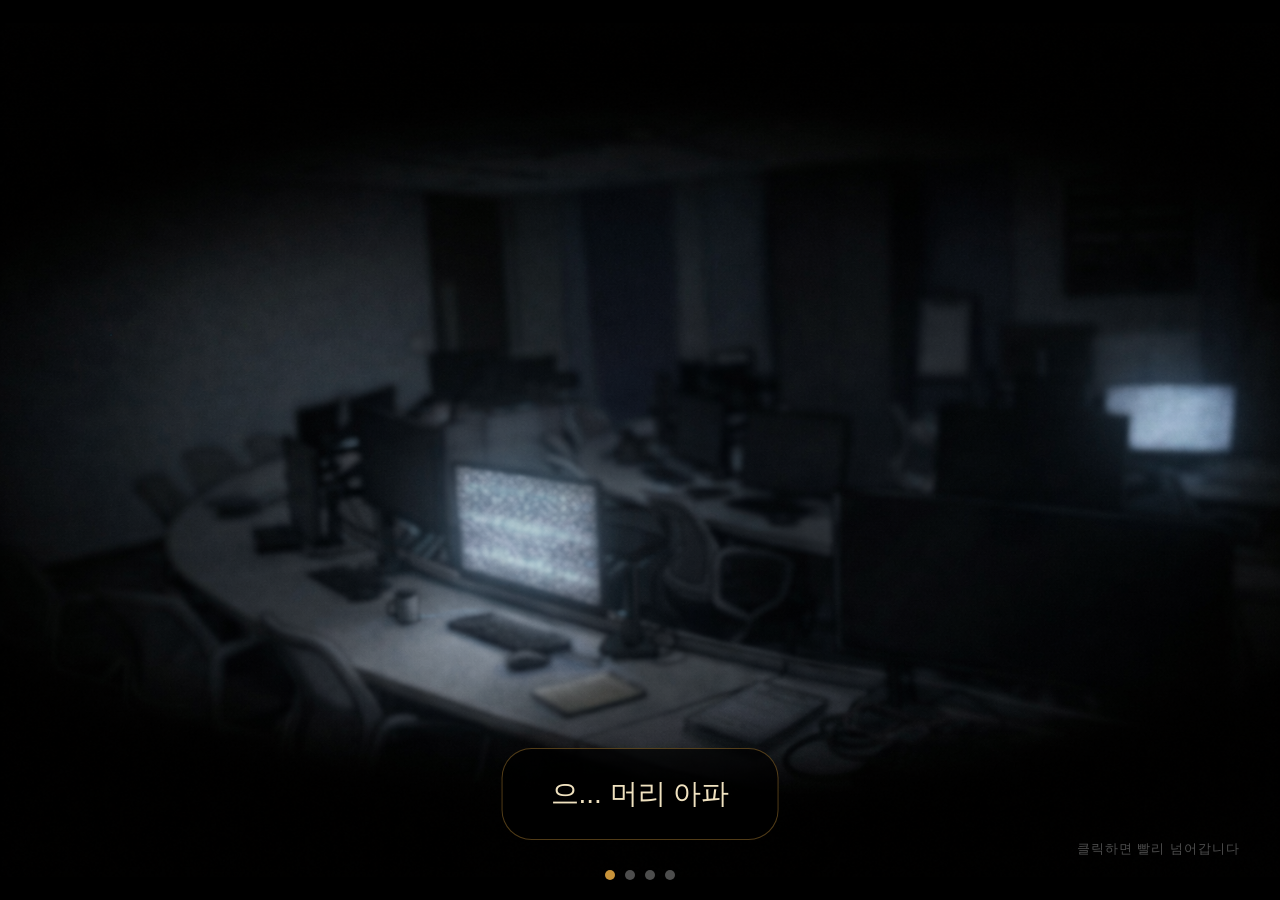
==== pages/intro.html @ c522c653 "feats: intro 화면 구현" ====
<!DOCTYPE html>
<html lang="ko">
<head>
<meta charset="UTF-8">
<title>ESCAPE KOPO — 인트로</title>
<link rel="stylesheet" href="../css/intro.css" />
</head>
<body>
 
<img id="intro-bg" src="../images/intro0.png" alt="인트로"
  draggable="false"
  onmousedown="return false;">
 
<div id="caption">...</div>
 
<div id="progress-bar"></div>
 
<div id="hint">클릭하면 빨리 넘어갑니다</div>
 
<div id="fade"></div>
<script src="../js/intro.js"></script>
</body>
</html>
---- css/intro.css ----
* { margin:0; padding:0; box-sizing:border-box; }
 
html, body {
  width:100%; height:100%;
  overflow:hidden;
  background:#000;
  font-family:'Malgun Gothic','Apple SD Gothic Neo',sans-serif;
}
 
#intro-bg {
  width:100vw;
  height:100vh;
  object-fit:contain;  /* ← cover에서 contain으로 변경 */
  display:block;
  transition:opacity 0.6s ease;
  background:#000;     /* ← 여백 검정으로 */
}
 
/* 하단 텍스트 */
#caption {
  position:fixed;
  bottom:60px; left:50%;
  transform:translateX(-50%);
  background:rgba(0,0,0,0.72);
  color:#f0e2c0;
  font-size:28px;        /* ← 20px에서 28px로 */
  padding:20px 48px;     /* ← 패딩도 키움 */
  border-radius:30px;
  border:1px solid rgba(200,147,58,0.4);
  text-align:center;
  white-space:pre-line;
  line-height:1.8;       /* ← 줄간격도 조금 늘림 */
  transition:opacity 0.5s ease;
  max-width:800px;       /* ← 최대 너비도 키움 */
}
 
/* 진행 바 */
#progress-bar {
  position:fixed;
  bottom:20px; left:50%;
  transform:translateX(-50%);
  display:flex;
  gap:10px;
}
.progress-dot {
  width:10px; height:10px;
  border-radius:50%;
  background:rgba(255,255,255,0.3);
  transition:background 0.3s;
}
.progress-dot.active {
  background:#c8933a;
}
 
/* 클릭 힌트 */
#hint {
  position:fixed;
  bottom:42px; right:40px;
  color:rgba(255,255,255,0.3);
  font-size:13px;
  letter-spacing:1px;
}
 
/* 페이드 오버레이 */
#fade {
  position:fixed; inset:0;
  background:#000;
  opacity:0;
  pointer-events:none;
  transition:opacity 0.6s ease;
  z-index:999;
}
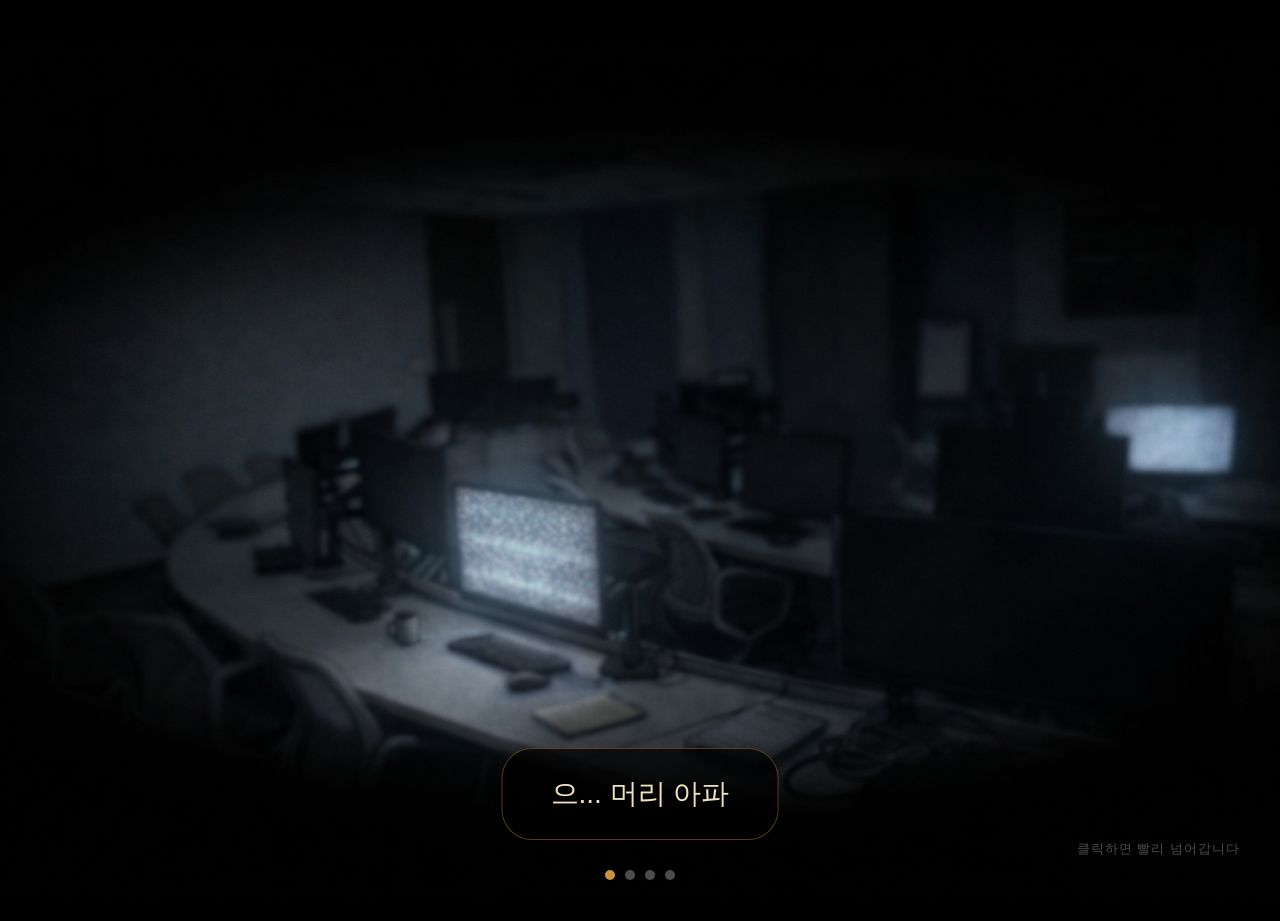
==== commit def41d36: "오류수정 완" ====
--- a/pages/intro.html
+++ b/pages/intro.html
@@ -1,15 +1,89 @@
+Intro · HTML
+복사
+
 <!DOCTYPE html>
 <html lang="ko">
 <head>
 <meta charset="UTF-8">
 <title>ESCAPE KOPO — 인트로</title>
-<link rel="stylesheet" href="../css/intro.css" />
+<style>
+* { margin:0; padding:0; box-sizing:border-box; }
+ 
+html, body {
+  width:100%; height:100%;
+  overflow:hidden;
+  background:#000;
+  font-family:'Malgun Gothic','Apple SD Gothic Neo',sans-serif;
+}
+ 
+#intro-bg {
+  width:100vw;
+  height:100vh;
+  object-fit:contain;  /* ← cover에서 contain으로 변경 */
+  display:block;
+  transition:opacity 0.6s ease;
+  background:#000;     /* ← 여백 검정으로 */
+}
+ 
+/* 하단 텍스트 */
+#caption {
+  position:fixed;
+  bottom:60px; left:50%;
+  transform:translateX(-50%);
+  background:rgba(0,0,0,0.72);
+  color:#f0e2c0;
+  font-size:28px;        /* ← 20px에서 28px로 */
+  padding:20px 48px;     /* ← 패딩도 키움 */
+  border-radius:30px;
+  border:1px solid rgba(200,147,58,0.4);
+  text-align:center;
+  white-space:pre-line;
+  line-height:1.8;       /* ← 줄간격도 조금 늘림 */
+  transition:opacity 0.5s ease;
+  max-width:800px;       /* ← 최대 너비도 키움 */
+}
+ 
+/* 진행 바 */
+#progress-bar {
+  position:fixed;
+  bottom:20px; left:50%;
+  transform:translateX(-50%);
+  display:flex;
+  gap:10px;
+}
+.progress-dot {
+  width:10px; height:10px;
+  border-radius:50%;
+  background:rgba(255,255,255,0.3);
+  transition:background 0.3s;
+}
+.progress-dot.active {
+  background:#c8933a;
+}
+ 
+/* 클릭 힌트 */
+#hint {
+  position:fixed;
+  bottom:42px; right:40px;
+  color:rgba(255,255,255,0.3);
+  font-size:13px;
+  letter-spacing:1px;
+}
+ 
+/* 페이드 오버레이 */
+#fade {
+  position:fixed; inset:0;
+  background:#000;
+  opacity:0;
+  pointer-events:none;
+  transition:opacity 0.6s ease;
+  z-index:999;
+}
+</style>
 </head>
 <body>
  
-<img id="intro-bg" src="../images/intro0.png" alt="인트로"
-  draggable="false"
-  onmousedown="return false;">
+<img id="intro-bg" src="../images/intro0.png" alt="인트로">
  
 <div id="caption">...</div>
  
@@ -18,6 +92,94 @@
 <div id="hint">클릭하면 빨리 넘어갑니다</div>
  
 <div id="fade"></div>
-<script src="../js/intro.js"></script>
+ 
+<script>
+const SCENES = [
+  { img: '../images/intro0.png', text: '으... 머리 아파' },
+  { img: '../images/intro1.png', text: '지금 몇시지?' },
+  { img: '../images/intro2.png', text: '뭐야 벌써 10시가 지났네' },
+  { img: '../images/intro3.png', text: '엘리베이터가 멈췄네? 다른 방법으로 학교에서 나갈 방법을 찾아봐야겠어' },
+];
+ 
+const DURATION = 3500; // 장면당 자동 넘김 시간 (ms)
+ 
+let idx = 0;
+let timer = null;
+let moving = false;
+ 
+const bgEl       = document.getElementById('intro-bg');
+const captionEl  = document.getElementById('caption');
+const barEl      = document.getElementById('progress-bar');
+const fadeEl     = document.getElementById('fade');
+ 
+// 진행 도트 생성
+SCENES.forEach((_, i) => {
+  const dot = document.createElement('div');
+  dot.className = 'progress-dot';
+  dot.id = 'dot' + i;
+  barEl.appendChild(dot);
+});
+ 
+function updateDots() {
+  SCENES.forEach((_, i) => {
+    document.getElementById('dot' + i).classList.toggle('active', i === idx);
+  });
+}
+ 
+function showScene(i) {
+  bgEl.style.opacity = '0';
+  captionEl.style.opacity = '0';
+ 
+  setTimeout(() => {
+    bgEl.src = SCENES[i].img;
+    captionEl.textContent = SCENES[i].text;
+    bgEl.style.opacity = '1';
+    captionEl.style.opacity = '1';
+    updateDots();
+  }, 600);
+}
+ 
+function next() {
+  if (moving) return;
+  clearTimeout(timer);
+ 
+  if (idx < SCENES.length - 1) {
+    idx++;
+    showScene(idx);
+    scheduleNext();
+  } else {
+    goToGame();
+  }
+}
+ 
+function goToGame() {
+  moving = true;
+  fadeEl.style.opacity = '1';
+  setTimeout(() => {
+    location.href = 'classroom.html';
+  }, 700);
+}
+ 
+function scheduleNext() {
+  clearTimeout(timer);
+  timer = setTimeout(next, DURATION);
+}
+ 
+// 초기화
+showScene(0);
+scheduleNext();
+ 
+// 클릭으로 빨리 넘기기
+document.addEventListener('click', next);
+
+document.addEventListener('click', () => {
+  if (!audioCtx) audioCtx = new (window.AudioContext || window.webkitAudioContext)();
+  
+  const snd = new Audio('../sound/click.mp3');
+  snd.volume = 0.5;
+  snd.play().catch(()=>{});
+});
+
+</script>
 </body>
 </html>
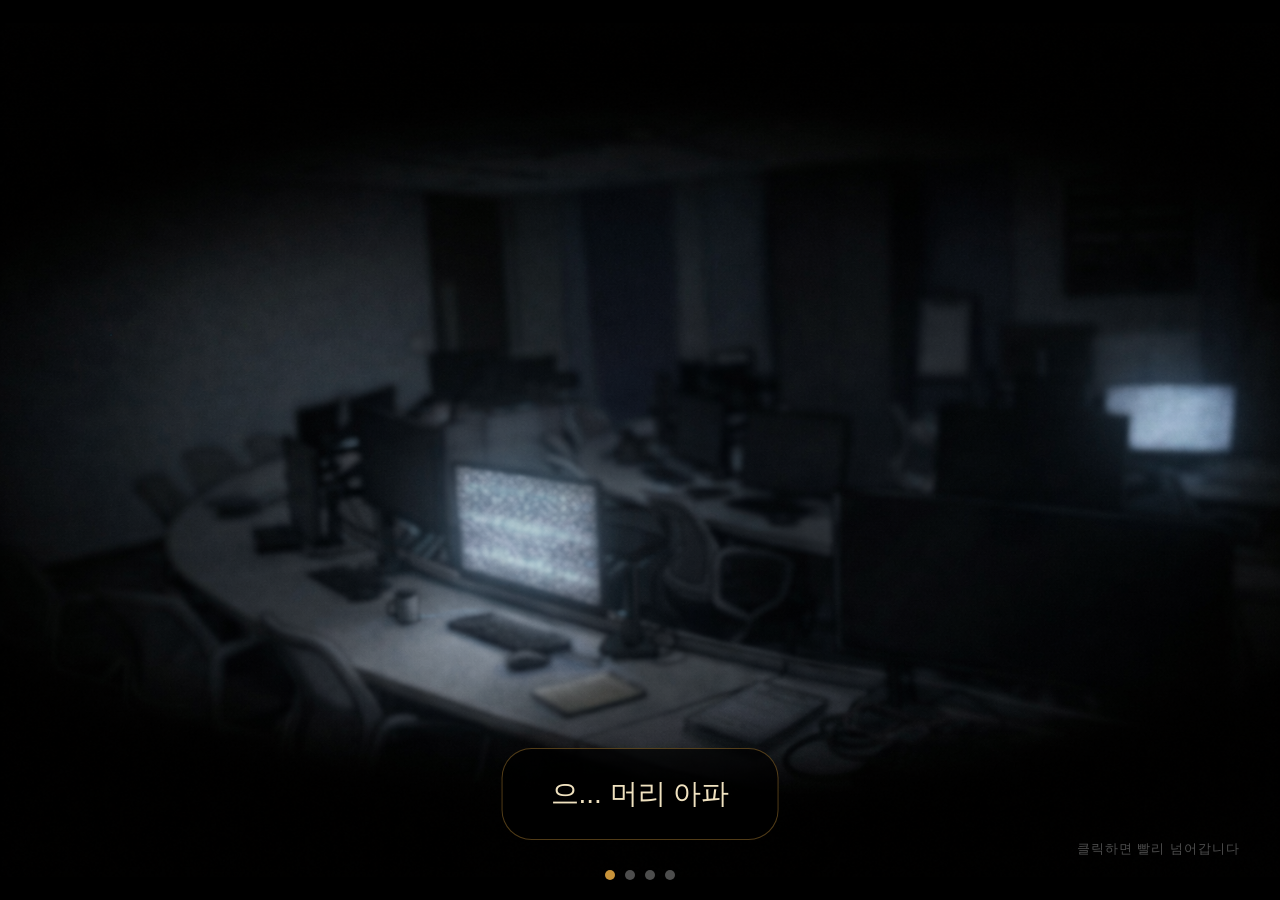
==== commit 9076b191: "Merge pull request #18 from EscapeKopo/intro [Feature] Intro" ====
--- a/pages/intro.html
+++ b/pages/intro.html
@@ -1,89 +1,15 @@
-Intro · HTML
-복사
-
 <!DOCTYPE html>
 <html lang="ko">
 <head>
 <meta charset="UTF-8">
 <title>ESCAPE KOPO — 인트로</title>
-<style>
-* { margin:0; padding:0; box-sizing:border-box; }
- 
-html, body {
-  width:100%; height:100%;
-  overflow:hidden;
-  background:#000;
-  font-family:'Malgun Gothic','Apple SD Gothic Neo',sans-serif;
-}
- 
-#intro-bg {
-  width:100vw;
-  height:100vh;
-  object-fit:contain;  /* ← cover에서 contain으로 변경 */
-  display:block;
-  transition:opacity 0.6s ease;
-  background:#000;     /* ← 여백 검정으로 */
-}
- 
-/* 하단 텍스트 */
-#caption {
-  position:fixed;
-  bottom:60px; left:50%;
-  transform:translateX(-50%);
-  background:rgba(0,0,0,0.72);
-  color:#f0e2c0;
-  font-size:28px;        /* ← 20px에서 28px로 */
-  padding:20px 48px;     /* ← 패딩도 키움 */
-  border-radius:30px;
-  border:1px solid rgba(200,147,58,0.4);
-  text-align:center;
-  white-space:pre-line;
-  line-height:1.8;       /* ← 줄간격도 조금 늘림 */
-  transition:opacity 0.5s ease;
-  max-width:800px;       /* ← 최대 너비도 키움 */
-}
- 
-/* 진행 바 */
-#progress-bar {
-  position:fixed;
-  bottom:20px; left:50%;
-  transform:translateX(-50%);
-  display:flex;
-  gap:10px;
-}
-.progress-dot {
-  width:10px; height:10px;
-  border-radius:50%;
-  background:rgba(255,255,255,0.3);
-  transition:background 0.3s;
-}
-.progress-dot.active {
-  background:#c8933a;
-}
- 
-/* 클릭 힌트 */
-#hint {
-  position:fixed;
-  bottom:42px; right:40px;
-  color:rgba(255,255,255,0.3);
-  font-size:13px;
-  letter-spacing:1px;
-}
- 
-/* 페이드 오버레이 */
-#fade {
-  position:fixed; inset:0;
-  background:#000;
-  opacity:0;
-  pointer-events:none;
-  transition:opacity 0.6s ease;
-  z-index:999;
-}
-</style>
+<link rel="stylesheet" href="../css/intro.css" />
 </head>
 <body>
  
-<img id="intro-bg" src="../images/intro0.png" alt="인트로">
+<img id="intro-bg" src="../images/intro0.png" alt="인트로"
+  draggable="false"
+  onmousedown="return false;">
  
 <div id="caption">...</div>
  
@@ -92,94 +18,6 @@
 <div id="hint">클릭하면 빨리 넘어갑니다</div>
  
 <div id="fade"></div>
- 
-<script>
-const SCENES = [
-  { img: '../images/intro0.png', text: '으... 머리 아파' },
-  { img: '../images/intro1.png', text: '지금 몇시지?' },
-  { img: '../images/intro2.png', text: '뭐야 벌써 10시가 지났네' },
-  { img: '../images/intro3.png', text: '엘리베이터가 멈췄네? 다른 방법으로 학교에서 나갈 방법을 찾아봐야겠어' },
-];
- 
-const DURATION = 3500; // 장면당 자동 넘김 시간 (ms)
- 
-let idx = 0;
-let timer = null;
-let moving = false;
- 
-const bgEl       = document.getElementById('intro-bg');
-const captionEl  = document.getElementById('caption');
-const barEl      = document.getElementById('progress-bar');
-const fadeEl     = document.getElementById('fade');
- 
-// 진행 도트 생성
-SCENES.forEach((_, i) => {
-  const dot = document.createElement('div');
-  dot.className = 'progress-dot';
-  dot.id = 'dot' + i;
-  barEl.appendChild(dot);
-});
- 
-function updateDots() {
-  SCENES.forEach((_, i) => {
-    document.getElementById('dot' + i).classList.toggle('active', i === idx);
-  });
-}
- 
-function showScene(i) {
-  bgEl.style.opacity = '0';
-  captionEl.style.opacity = '0';
- 
-  setTimeout(() => {
-    bgEl.src = SCENES[i].img;
-    captionEl.textContent = SCENES[i].text;
-    bgEl.style.opacity = '1';
-    captionEl.style.opacity = '1';
-    updateDots();
-  }, 600);
-}
- 
-function next() {
-  if (moving) return;
-  clearTimeout(timer);
- 
-  if (idx < SCENES.length - 1) {
-    idx++;
-    showScene(idx);
-    scheduleNext();
-  } else {
-    goToGame();
-  }
-}
- 
-function goToGame() {
-  moving = true;
-  fadeEl.style.opacity = '1';
-  setTimeout(() => {
-    location.href = 'classroom.html';
-  }, 700);
-}
- 
-function scheduleNext() {
-  clearTimeout(timer);
-  timer = setTimeout(next, DURATION);
-}
- 
-// 초기화
-showScene(0);
-scheduleNext();
- 
-// 클릭으로 빨리 넘기기
-document.addEventListener('click', next);
-
-document.addEventListener('click', () => {
-  if (!audioCtx) audioCtx = new (window.AudioContext || window.webkitAudioContext)();
-  
-  const snd = new Audio('../sound/click.mp3');
-  snd.volume = 0.5;
-  snd.play().catch(()=>{});
-});
-
-</script>
+<script src="../js/intro.js"></script>
 </body>
 </html>
--- a/css/intro.css
+++ b/css/intro.css
@@ -0,0 +1,72 @@
+* { margin:0; padding:0; box-sizing:border-box; }
+ 
+html, body {
+  width:100%; height:100%;
+  overflow:hidden;
+  background:#000;
+  font-family:'Malgun Gothic','Apple SD Gothic Neo',sans-serif;
+}
+ 
+#intro-bg {
+  width:100vw;
+  height:100vh;
+  object-fit:contain;  /* ← cover에서 contain으로 변경 */
+  display:block;
+  transition:opacity 0.6s ease;
+  background:#000;     /* ← 여백 검정으로 */
+}
+ 
+/* 하단 텍스트 */
+#caption {
+  position:fixed;
+  bottom:60px; left:50%;
+  transform:translateX(-50%);
+  background:rgba(0,0,0,0.72);
+  color:#f0e2c0;
+  font-size:28px;        /* ← 20px에서 28px로 */
+  padding:20px 48px;     /* ← 패딩도 키움 */
+  border-radius:30px;
+  border:1px solid rgba(200,147,58,0.4);
+  text-align:center;
+  white-space:pre-line;
+  line-height:1.8;       /* ← 줄간격도 조금 늘림 */
+  transition:opacity 0.5s ease;
+  max-width:800px;       /* ← 최대 너비도 키움 */
+}
+ 
+/* 진행 바 */
+#progress-bar {
+  position:fixed;
+  bottom:20px; left:50%;
+  transform:translateX(-50%);
+  display:flex;
+  gap:10px;
+}
+.progress-dot {
+  width:10px; height:10px;
+  border-radius:50%;
+  background:rgba(255,255,255,0.3);
+  transition:background 0.3s;
+}
+.progress-dot.active {
+  background:#c8933a;
+}
+ 
+/* 클릭 힌트 */
+#hint {
+  position:fixed;
+  bottom:42px; right:40px;
+  color:rgba(255,255,255,0.3);
+  font-size:13px;
+  letter-spacing:1px;
+}
+ 
+/* 페이드 오버레이 */
+#fade {
+  position:fixed; inset:0;
+  background:#000;
+  opacity:0;
+  pointer-events:none;
+  transition:opacity 0.6s ease;
+  z-index:999;
+}
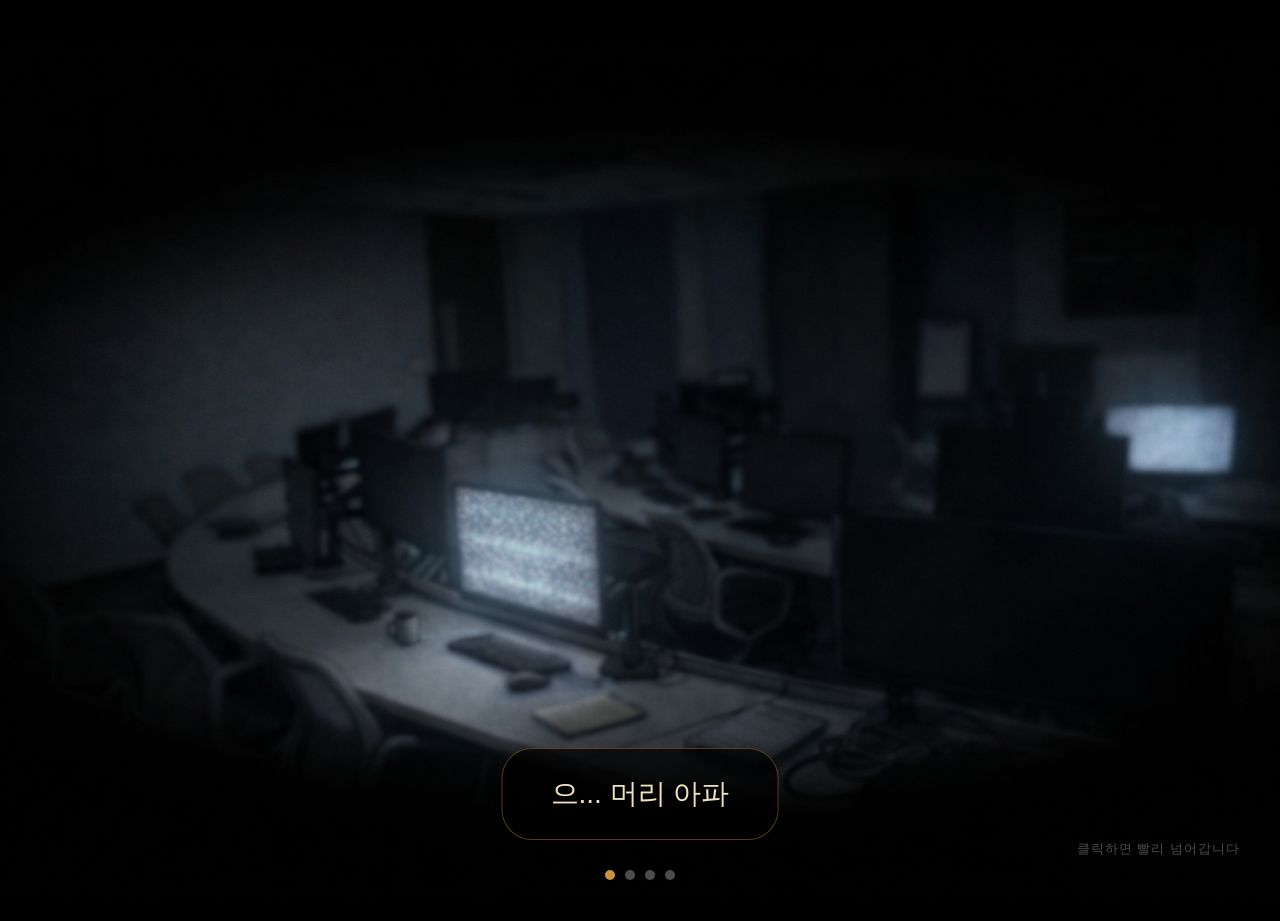
==== commit 3bb64ae7: "오류수정" ====
--- a/pages/intro.html
+++ b/pages/intro.html
@@ -1,15 +1,89 @@
+Intro · HTML
+복사
+
 <!DOCTYPE html>
 <html lang="ko">
 <head>
 <meta charset="UTF-8">
 <title>ESCAPE KOPO — 인트로</title>
-<link rel="stylesheet" href="../css/intro.css" />
+<style>
+* { margin:0; padding:0; box-sizing:border-box; }
+ 
+html, body {
+  width:100%; height:100%;
+  overflow:hidden;
+  background:#000;
+  font-family:'Malgun Gothic','Apple SD Gothic Neo',sans-serif;
+}
+ 
+#intro-bg {
+  width:100vw;
+  height:100vh;
+  object-fit:contain;  /* ← cover에서 contain으로 변경 */
+  display:block;
+  transition:opacity 0.6s ease;
+  background:#000;     /* ← 여백 검정으로 */
+}
+ 
+/* 하단 텍스트 */
+#caption {
+  position:fixed;
+  bottom:60px; left:50%;
+  transform:translateX(-50%);
+  background:rgba(0,0,0,0.72);
+  color:#f0e2c0;
+  font-size:28px;        /* ← 20px에서 28px로 */
+  padding:20px 48px;     /* ← 패딩도 키움 */
+  border-radius:30px;
+  border:1px solid rgba(200,147,58,0.4);
+  text-align:center;
+  white-space:pre-line;
+  line-height:1.8;       /* ← 줄간격도 조금 늘림 */
+  transition:opacity 0.5s ease;
+  max-width:800px;       /* ← 최대 너비도 키움 */
+}
+ 
+/* 진행 바 */
+#progress-bar {
+  position:fixed;
+  bottom:20px; left:50%;
+  transform:translateX(-50%);
+  display:flex;
+  gap:10px;
+}
+.progress-dot {
+  width:10px; height:10px;
+  border-radius:50%;
+  background:rgba(255,255,255,0.3);
+  transition:background 0.3s;
+}
+.progress-dot.active {
+  background:#c8933a;
+}
+ 
+/* 클릭 힌트 */
+#hint {
+  position:fixed;
+  bottom:42px; right:40px;
+  color:rgba(255,255,255,0.3);
+  font-size:13px;
+  letter-spacing:1px;
+}
+ 
+/* 페이드 오버레이 */
+#fade {
+  position:fixed; inset:0;
+  background:#000;
+  opacity:0;
+  pointer-events:none;
+  transition:opacity 0.6s ease;
+  z-index:999;
+}
+</style>
 </head>
 <body>
  
-<img id="intro-bg" src="../images/intro0.png" alt="인트로"
-  draggable="false"
-  onmousedown="return false;">
+<img id="intro-bg" src="../images/intro0.png" alt="인트로">
  
 <div id="caption">...</div>
  
@@ -18,6 +92,94 @@
 <div id="hint">클릭하면 빨리 넘어갑니다</div>
  
 <div id="fade"></div>
-<script src="../js/intro.js"></script>
+ 
+<script>
+const SCENES = [
+  { img: '../images/intro0.png', text: '으... 머리 아파' },
+  { img: '../images/intro1.png', text: '지금 몇시지?' },
+  { img: '../images/intro2.png', text: '뭐야 벌써 10시가 지났네' },
+  { img: '../images/intro3.png', text: '엘리베이터가 멈췄네? 다른 방법으로 학교에서 나갈 방법을 찾아봐야겠어' },
+];
+ 
+const DURATION = 3500; // 장면당 자동 넘김 시간 (ms)
+ 
+let idx = 0;
+let timer = null;
+let moving = false;
+ 
+const bgEl       = document.getElementById('intro-bg');
+const captionEl  = document.getElementById('caption');
+const barEl      = document.getElementById('progress-bar');
+const fadeEl     = document.getElementById('fade');
+ 
+// 진행 도트 생성
+SCENES.forEach((_, i) => {
+  const dot = document.createElement('div');
+  dot.className = 'progress-dot';
+  dot.id = 'dot' + i;
+  barEl.appendChild(dot);
+});
+ 
+function updateDots() {
+  SCENES.forEach((_, i) => {
+    document.getElementById('dot' + i).classList.toggle('active', i === idx);
+  });
+}
+ 
+function showScene(i) {
+  bgEl.style.opacity = '0';
+  captionEl.style.opacity = '0';
+ 
+  setTimeout(() => {
+    bgEl.src = SCENES[i].img;
+    captionEl.textContent = SCENES[i].text;
+    bgEl.style.opacity = '1';
+    captionEl.style.opacity = '1';
+    updateDots();
+  }, 600);
+}
+ 
+function next() {
+  if (moving) return;
+  clearTimeout(timer);
+ 
+  if (idx < SCENES.length - 1) {
+    idx++;
+    showScene(idx);
+    scheduleNext();
+  } else {
+    goToGame();
+  }
+}
+ 
+function goToGame() {
+  moving = true;
+  fadeEl.style.opacity = '1';
+  setTimeout(() => {
+    location.href = 'classroom.html';
+  }, 700);
+}
+ 
+function scheduleNext() {
+  clearTimeout(timer);
+  timer = setTimeout(next, DURATION);
+}
+ 
+// 초기화
+showScene(0);
+scheduleNext();
+ 
+// 클릭으로 빨리 넘기기
+document.addEventListener('click', next);
+
+document.addEventListener('click', () => {
+  if (!audioCtx) audioCtx = new (window.AudioContext || window.webkitAudioContext)();
+  
+  const snd = new Audio('../sound/click.mp3');
+  snd.volume = 0.5;
+  snd.play().catch(()=>{});
+});
+
+</script>
 </body>
 </html>
